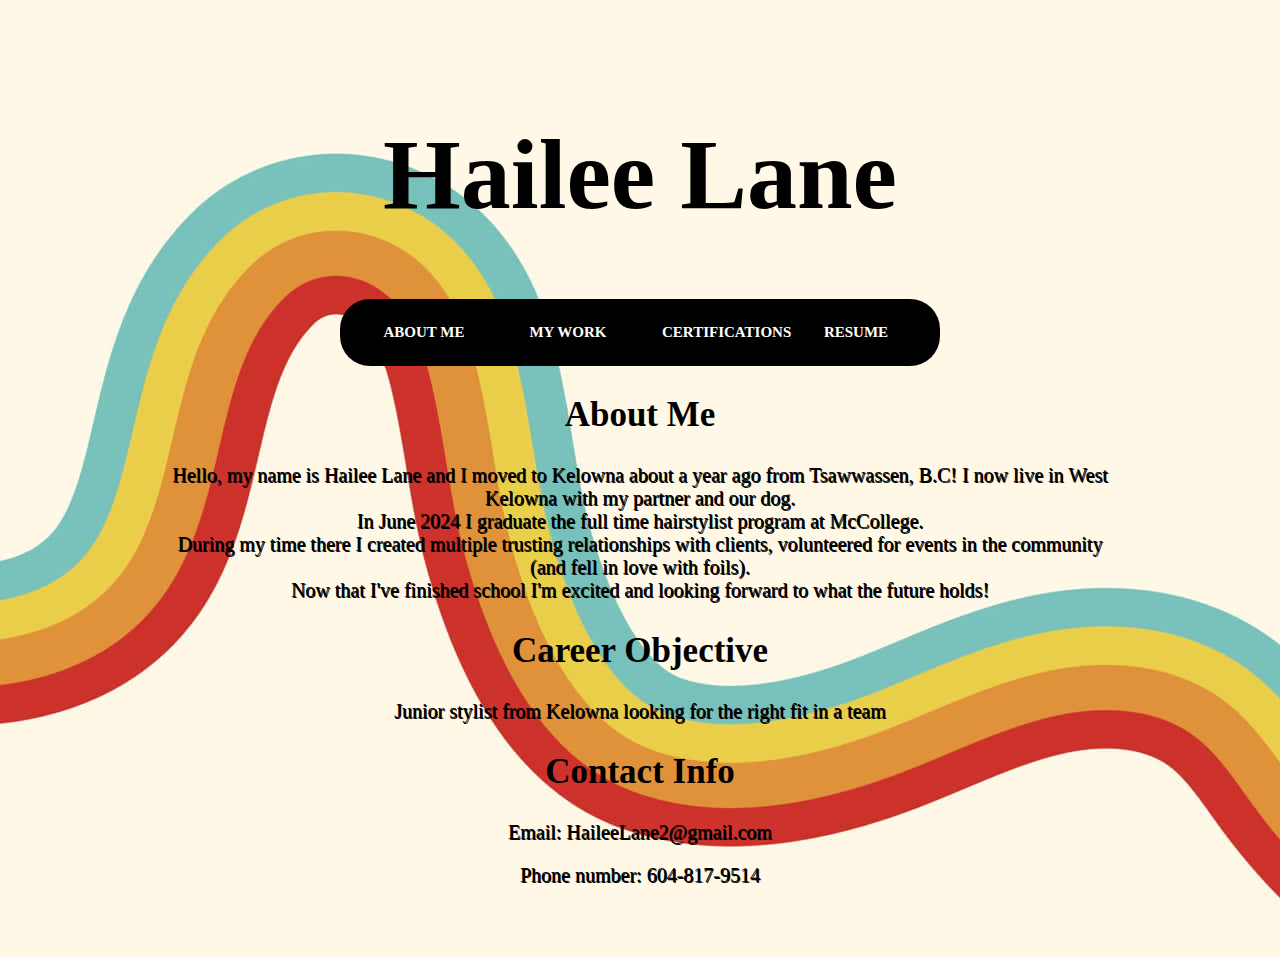
==== index.html @ 3bbcafbb "Add files via upload" ====
<!DOCTYPE html>
<html lang="en">
<head>
    <meta charset="UTF-8">
    <meta name="viewport" content="width=device-width, initial-scale=1.0">
    <link rel="stylesheet" href="style.css">
    <title>Hair by Hailee</title>
</head>
<body>
    <header>
        <h1>Hailee Lane</h1>
    </header>
    <nav class="navbar">
        <ul>
            <li><a href="index.html">About Me</a></li>
            <li><a href="mywork.html">My Work</a></li>
            <li><a href="certifications.html">Certifications</a></li>
            <li><a href="resume.html">Resume</a></li>
        </ul>
    </nav>
    
    <h2>About Me</h2>
        <p class="about">Hello, my name is Hailee Lane and I moved to Kelowna about a year ago from Tsawwassen, B.C! I now live in West Kelowna with my partner and our dog. <br> In June 2024 I graduate the full time hairstylist program at McCollege. <br> During my time there I created multiple trusting relationships with clients, volunteered for events in the community (and fell in love with foils). <br> Now that I've finished school I'm excited and looking forward to what the future holds!
        </p>
    <h2>Career Objective</h2>
        <p class="main">Junior stylist from Kelowna looking for the right fit in a team</p>
    <h2>Contact Info</h2>
        <p class="main">Email: HaileeLane2@gmail.com</p>
        <p class="main">Phone number: 604-817-9514</p>
</body>
</html>
---- style.css ----
body {
    margin: auto;
    width: 960px;
    padding: 50px;
    background-image: url(/images/70s-background-2nb7504wm1p45l3u.jpg);
}


h1 {
    font-family: Mainstay; 
    font-size: 100px;
    text-align: center;
}


.navbar {
    width: 600px;
    margin: auto;
}


.navbar ul {
    list-style: none;
    background: black;
    padding: 0;
    margin: 0;
    text-align: center;
    border-radius: 30px;
}


.navbar li {
    display: inline-block;
}


.navbar a {
    text-decoration: none;
    color: #fff;
    width: 100px;
    display: block;
    padding: 25px  20px;
    font-size: 15px;
    font-family: PT Sans;
    text-transform: uppercase;
    font-weight: bold;
    text-align: center;
    border-radius: 25px;
}


.navbar a:hover {
    background: rgba(73, 73, 73, 0.45);
}


h2 {
    font-family: Mighty Souly;
    text-align: center;
    font-size: 35px;
}


h4 {
    font-family: Mighty Souly   ;
    font-size: 27px;
    text-align: center;
    
}


p {
    font-family: PT Sans; 
    text-shadow: 1px 1px;
}


a {
    font-family: PT Sans;
}


.info {
    text-align: center;
    font-size: 22px;
}


.about {
    text-align: center;
    font-size: 20px;
}


.main {
    text-align: center;
    font-size: 20px;

}


.resume {
    text-align: center;
    margin: 70px;
    font-size: 20px;
}


.cert {
    text-align: center;
    font-size: 22px;
}


.desc {
    font-family: Mighty Souly;
    text-shadow: none;
    font-size: 24px;
    text-align: center;
}

img {
    display: block;
    width: 60%;
    margin: auto;
    padding-bottom: 60px;
}

.btn {
    text-decoration: none;
    background-color: #FFF;
    font-size: 16px;
    font-weight: bold;
    color: #000;
    border-radius: 15px;
}


.btn--download {
    box-shadow: 0 6px 23px;
    padding: 16px 32px;
    position: relative;
    left: 370px;
}
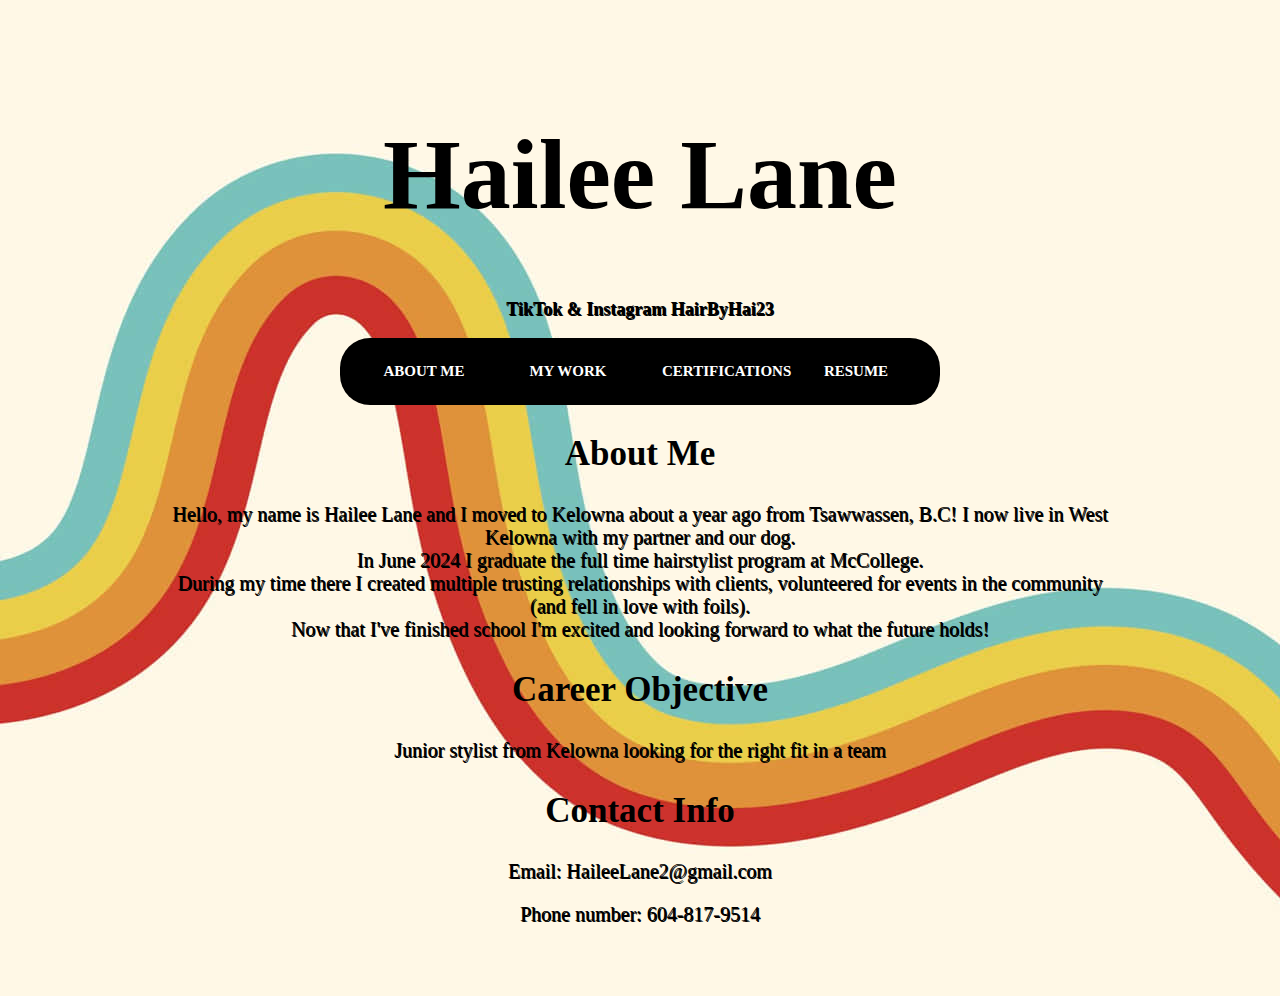
==== commit 09a2a426: "Update index.html" ====
--- a/index.html
+++ b/index.html
@@ -9,6 +9,7 @@
 <body>
     <header>
         <h1>Hailee Lane</h1>
+        <h3>TikTok & Instagram HairByHai23</h3>
     </header>
     <nav class="navbar">
         <ul>
@@ -28,4 +29,4 @@
         <p class="main">Email: HaileeLane2@gmail.com</p>
         <p class="main">Phone number: 604-817-9514</p>
 </body>
-</html>+</html>
--- a/style.css
+++ b/style.css
@@ -8,10 +8,19 @@
 
 h1 {
     font-family: Mainstay; 
+    src: url(../HairByHailee/fonts/Mainstay.ttf) format(truetype);
     font-size: 100px;
     text-align: center;
 }
 
+h3 {
+    font-size: 18px;
+    font-family: PT Sans;
+    font-weight: bold;
+    src: url(../HairByHailee/fonts/PTSans-Regular.ttf) format(truetype);
+    text-align: center;
+    text-shadow: 1px 1px;
+}
 
 .navbar {
     width: 600px;
@@ -42,6 +51,7 @@
     padding: 25px  20px;
     font-size: 15px;
     font-family: PT Sans;
+    src: url(../HairByHailee/fonts/PTSans-Regular.ttf) format(truetype);
     text-transform: uppercase;
     font-weight: bold;
     text-align: center;
@@ -56,13 +66,15 @@
 
 h2 {
     font-family: Mighty Souly;
+    src: url(../HairByHailee/fonts/Mighty\ Souly.otf) format(onetype);
     text-align: center;
     font-size: 35px;
 }
 
 
 h4 {
-    font-family: Mighty Souly   ;
+    font-family: Mighty Souly;
+    src: url(../HairByHailee/fonts/Mighty\ Souly.otf) format(onetype);
     font-size: 27px;
     text-align: center;
     
@@ -71,12 +83,14 @@
 
 p {
     font-family: PT Sans; 
+    src: url(../HairByHailee/fonts/PTSans-Regular.ttf) format(truetype);
     text-shadow: 1px 1px;
 }
 
 
 a {
     font-family: PT Sans;
+    src: url(../HairByHailee/fonts/PTSans-Regular.ttf) format(truetype);
 }
 
 
@@ -114,6 +128,7 @@
 
 .desc {
     font-family: Mighty Souly;
+    src: url(../HairByHailee/fonts/Mighty\ Souly.otf) format(onetype);
     text-shadow: none;
     font-size: 24px;
     text-align: center;
@@ -141,4 +156,4 @@
     padding: 16px 32px;
     position: relative;
     left: 370px;
-}+}
